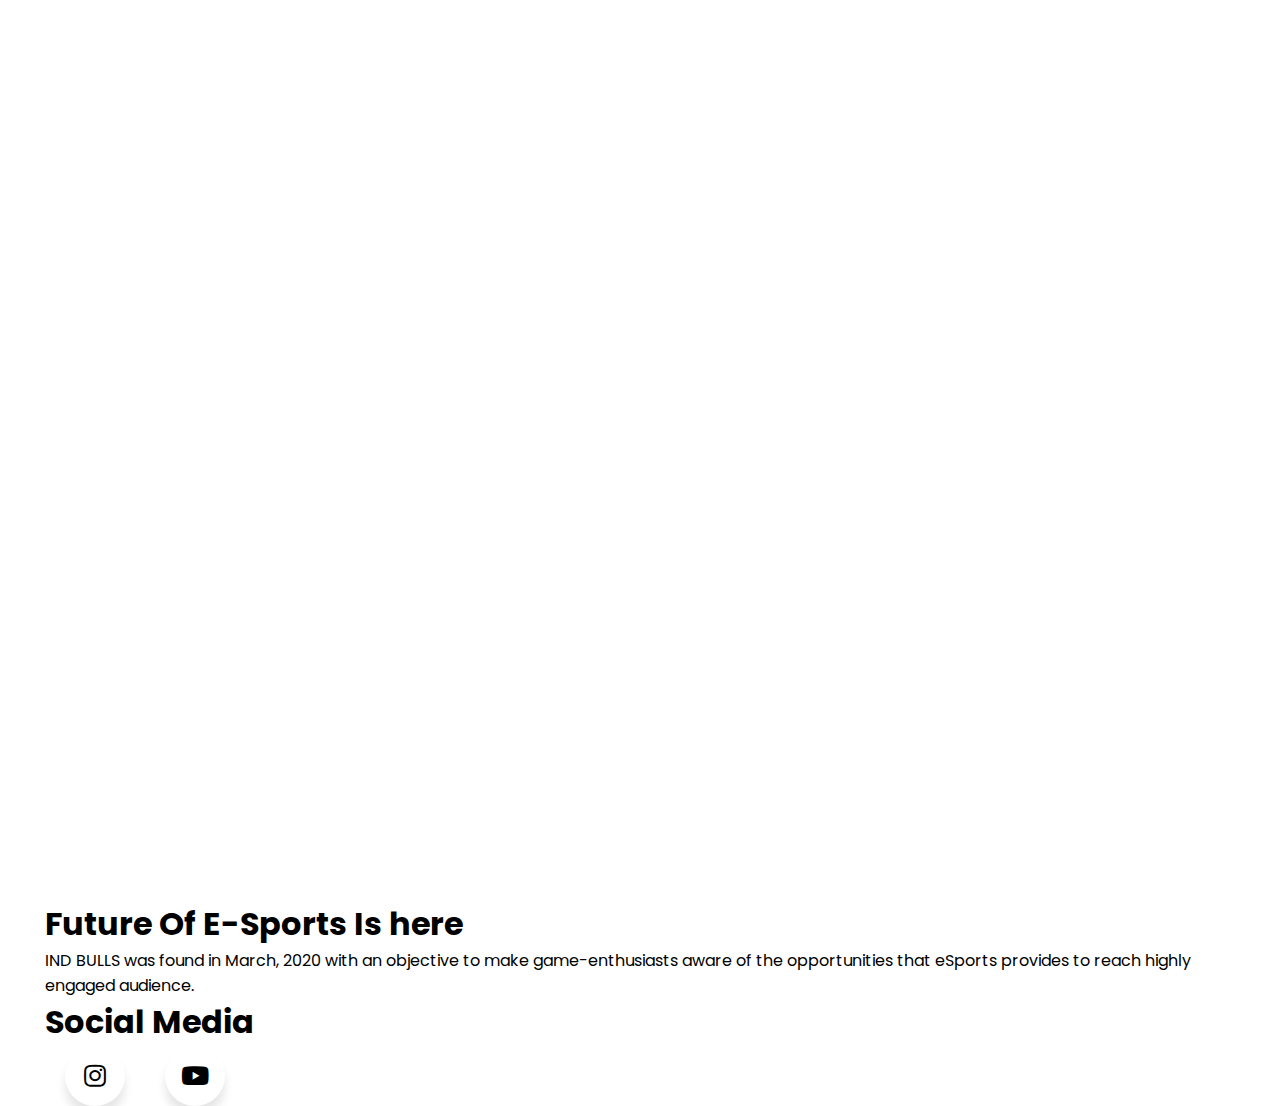
==== index.html @ 50324758 "Add files via upload" ====
<!DOCTYPE html>

<html lang="en">
<head>
  <meta charset="UTF-8">
  <meta name="viewport" content="width=device-width, initial-scale=1.0">
  <meta http-equiv="X-UA-Compatible" content="ie=edge">
  <title>IND BULLS </title>
  <link rel="stylesheet" href="style.css">
  <link rel="stylesheet" href="https://cdnjs.cloudflare.com/ajax/libs/font-awesome/5.15.3/css/all.min.css"/>
  <link rel="stylesheet" href="https://cdnjs.cloudflare.com/ajax/libs/font-awesome/5.15.3/css/all.min.css"/>
  
</head>
<body>
  <div class="wrapper navbar">
    <nav>
      <input type="checkbox" id="show-search">
      <input type="checkbox" id="show-menu">
      <label for="show-menu" class="menu-icon"><i class="fas fa-bars"></i></label>
      <div class="content">
      <div class="logo"><a href="#">IND BULLS</a></div>
        <ul class="links">
          <li><a href="#">Home</a></li>
          <li><a href="#">About</a></li>
          <li>
            <a href="#" class="desktop-link">Scrim</a>
            <input type="checkbox" id="show-features">
            <label for="show-features">Scrim</label>
            <ul>
              <li><a href="">Drop Menu 1</a></li>
              <li><a href="#">Drop Menu 2</a></li>
              <li><a href="#">Drop Menu 3</a></li>
              <li><a href="#">Drop Menu 4</a></li>
            </ul>
          </li>
          <li>
            <a href="#" class="desktop-link">Event</a>
            <input type="checkbox" id="show-services">
            <label for="show-services">Services</label>
            <ul>
              <li><a href="#">Drop Menu 1</a></li>
              <li><a href="#">Drop Menu 2</a></li>
              <li><a href="#">Drop Menu 3
                
              </a></li>
              <li>
                <a href="#" class="desktop-link">More Items</a>
                <input type="checkbox" id="show-items">
                <label for="show-items">More Items</label>
                <ul>
                  <li><a href="#">Sub Menu 1</a></li>
                  <li><a href="#">Sub Menu 2</a></li>
                  <li><a href="#">Sub Menu 3</a></li>
                </ul>
              </li>
            </ul>
          </li>
          <li><a href="#">Feedback</a></li>
        </ul>
      </div>
      
    </nav>
  </div>

  <div class="dummy-text">
    <h2></h2>
    <h2></h2>
  </div>

  

  

  


  <div class="content">
    <div class="title"><h1>Future Of E-Sports Is here</h1></div>
    
    <p class=".titlei">IND BULLS was found in March, 2020 with an objective to make game-enthusiasts aware of the opportunities that eSports provides to reach highly engaged audience.  </p>
    <p><h1>Social Media</h1></p>    
    <div class="wrapperi">
      
      
      <div class="icon instagram">
         <div class="tooltip">
            Instagram
         </div>
         <span><i class="fab fa-instagram"></i></span>
      </div>
      
      <div class="icon youtube">
         <div class="tooltip">
            YouTube
         </div>
         <span><i class="fab fa-youtube"></i></span>
      </div>
   </div>
  </div>
</div>

</body>
</html>
---- style.css ----
@import url('https://fonts.googleapis.com/css2?family=Poppins:wght@200;300;400;500;600;700&display=swap');
*{
  margin: 0;
  padding: 0;
  box-sizing: border-box;
  text-decoration: none;
  font-family: 'Poppins', sans-serif;
}

.wrapper{
  
  position: fixed;
  width: 100%;
  position: fixed;
  z-index: 5;
  padding: 25px 0;
  transition: all 0.3s ease;
}
.wrapper nav{
  position: relative;
  display: flex;
  max-width: calc(100% - 200px);
  margin: 0 auto;
  height: 70px;
  align-items: center;
  justify-content: space-between;
}

nav .content{
  display: flex;
  align-items: center;
}
nav .content .links{
  margin-left: 80px;
  display: flex;
}
.content .logo a{
  color: #fff;
  font-size: 30px;
  font-weight: 600;
}
.content .links li{
  list-style: none;
  line-height: 70px;
}
.content .links li a,
.content .links li label{
  color: #fff;
  font-size: 18px;
  font-weight: 500;
  padding: 9px 17px;
  border-radius: 5px;
  transition: all 0.3s ease;
}
.content .links li label{
  display: none;
}
.content .links li a:hover,
.content .links li label:hover{
  background: #323c4e;
}
.wrapper .search-icon,
.wrapper .menu-icon{
  color: #fff;
  font-size: 18px;
  cursor: pointer;
  line-height: 70px;
  width: 70px;
  text-align: center;
}
.wrapper .menu-icon{
  display: none;
}
.wrapper #show-search:checked ~ .search-icon i::before{
  content: "\f00d";
}

.wrapper .search-box{
  position: absolute;
  height: 100%;
  max-width: calc(100% - 50px);
  width: 100%;
  opacity: 0;
  pointer-events: none;
  transition: all 0.3s ease;
}
.wrapper #show-search:checked ~ .search-box{
  opacity: 1;
  pointer-events: auto;
}
.search-box input{
  width: 100%;
  height: 100%;
  border: none;
  outline: none;
  font-size: 17px;
  color: #fff;
  background: #171c24;
  padding: 0 100px 0 15px;
}
.search-box input::placeholder{
  color: #f2f2f2;
}
.search-box .go-icon{
  position: absolute;
  right: 10px;
  top: 50%;
  transform: translateY(-50%);
  line-height: 60px;
  width: 70px;
  background: #171c24;
  border: none;
  outline: none;
  color: #fff;
  font-size: 20px;
  cursor: pointer;
}
.wrapper input[type="checkbox"]{
  display: none;
}

/* Dropdown Menu code start */
.content .links ul{
  position: absolute;
  background: #171c24;
  top: 80px;
  z-index: -1;
  opacity: 0;
  visibility: hidden;
}
.content .links li:hover > ul{
  top: 70px;
  opacity: 1;
  visibility: visible;
  transition: all 0.3s ease;
}
.content .links ul li a{
  display: block;
  width: 100%;
  line-height: 30px;
  border-radius: 0px!important;
}
.content .links ul ul{
  position: absolute;
  top: 0;
  right: calc(-100% + 8px);
}
.content .links ul li{
  position: relative;
}
.content .links ul li:hover ul{
  top: 0;
}

/* Responsive code start */
@media screen and (max-width: 1250px){
  .wrapper nav{
    max-width: 100%;
    padding: 0 20px;
  }
  nav .content .links{
    margin-left: 30px;
  }
  .content .links li a{
    padding: 8px 13px;
  }
  .wrapper .search-box{
    max-width: calc(100% - 100px);
  }
  .wrapper .search-box input{
    padding: 0 100px 0 15px;
  }
}

@media screen and (max-width: 900px){
  .wrapper .menu-icon{
    display: block;
  }
  .wrapper #show-menu:checked ~ .menu-icon i::before{
    content: "\f00d";
  }
  nav .content .links{
    display: block;
    position: fixed;
    background: #14181f;
    height: 100%;
    width: 100%;
    top: 70px;
    left: -100%;
    margin-left: 0;
    max-width: 350px;
    overflow-y: auto;
    padding-bottom: 100px;
    transition: all 0.3s ease;
  }
  nav #show-menu:checked ~ .content .links{
    left: 0%;
  }
  .content .links li{
    margin: 15px 20px;
  }
  .content .links li a,
  .content .links li label{
    line-height: 40px;
    font-size: 20px;
    display: block;
    padding: 8px 18px;
    cursor: pointer;
  }
  .content .links li a.desktop-link{
    display: none;
  }

  /* dropdown responsive code start */
  .content .links ul,
  .content .links ul ul{
    position: static;
    opacity: 1;
    visibility: visible;
    background: none;
    max-height: 0px;
    overflow: hidden;
  }
  .content .links #show-features:checked ~ ul,
  .content .links #show-services:checked ~ ul,
  .content .links #show-items:checked ~ ul{
    max-height: 100vh;
  }
  .content .links ul li{
    margin: 7px 20px;
  }
  .content .links ul li a{
    font-size: 18px;
    line-height: 30px;
    border-radius: 5px!important;
  }
}

@media screen and (max-width: 400px){
  .wrapper nav{
    padding: 0 10px;
  }
  .content .logo a{
    font-size: 27px;
  }
  .wrapper .search-box{
    max-width: calc(100% - 70px);
  }
  .wrapper .search-box .go-icon{
    width: 30px;
    right: 0;
  }
  .wrapper .search-box input{
    padding-right: 30px;
  }
  .content{


    max-width: 125px;
    margin: auto;
    padding: 0px 3px;

  }
  
  
}

.dummy-text{

  height: 100vh;
  background: url("banner.jpg") no-repeat;
  background-size: cover;
  background-position: center;
  background-attachment: fixed;

    
}
.content{
  max-width: 1250px;
  margin: auto;
  padding: 0px 30px;
}


.dummy-text h2{
  font-size: 45px;
  margin: 5px 0;
}

.content{
  max-width: 1250px;
  margin: auto;
  padding: 0px 30px;
}
.navbark{
  position: fixed;
  z-index: 5;
  width: 100%;
  padding: 25px 0;
  transition: all 0.3s ease;
}
.navbar.sticky{
  padding: 10px 0;
  background: #1b1b1b;
  box-shadow: 0px 3px 5px 0px rgba(0,0,0,0.1);
}
.navbar .content{
  display: flex;
  align-items: center;
  justify-content: space-between;
}



@import url('https://fonts.googleapis.com/css?family=Poppins:400,500,600,700&display=swap');

html,body{
  display: grid;
  height: 100%;
  width: 100%;
  
}
.wrapperi{
  display: inline-flex;
}
.wrapperi .icon{
  margin: 0 20px;
  text-align: center;
  cursor: pointer;
  display: flex;
  align-items: center;
  justify-content: center;
  flex-direction: column;
  position: relative;
  z-index: 2;
  transition: 0.4s cubic-bezier(0.68, -0.55, 0.265, 1.55);
}
.wrapperi .icon span{
  display: block;
  height: 60px;
  width: 60px;
  background: #fff;
  border-radius: 50%;
  position: relative;
  z-index: 2;
  box-shadow: 0px 10px 10px rgba(0,0,0,0.1);
  transition: 0.4s cubic-bezier(0.68, -0.55, 0.265, 1.55);
}
.wrapperi .icon span i{
  line-height: 60px;
  font-size: 25px;
}
.wrapperi .icon .tooltip{
  position: absolute;
  top: 0;
  z-index: 1;
  background: #fff;
  color: #fff;
  padding: 10px 18px;
  font-size: 20px;
  font-weight: 500;
  border-radius: 25px;
  opacity: 0;
  pointer-events: none;
  box-shadow: 0px 10px 10px rgba(0,0,0,0.1);
  transition: 0.4s cubic-bezier(0.68, -0.55, 0.265, 1.55);
}
.wrapperi .icon:hover .tooltip{
  top: -70px;
  opacity: 1;
  pointer-events: auto;
}
.icon .tooltip:before{
  position: absolute;
  content: "";
  height: 15px;
  width: 15px;
  background: #fff;
  left: 50%;
  bottom: -6px;
  transform: translateX(-50%) rotate(45deg);
  transition: 0.4s cubic-bezier(0.68, -0.55, 0.265, 1.55);
}
.wrapperi .icon:hover span{
  color: #fff;
}
.wrapperi .icon:hover span,
.wrapperi .icon:hover .tooltip{
  text-shadow: 0px -1px 0px rgba(0,0,0,0.4);
}
.wrapperi .facebook:hover span,
.wrapperi .facebook:hover .tooltip,
.wrapperi .facebook:hover .tooltip:before{
  background: #3B5999;
}
.wrapperi .twitter:hover span,
.wrapperi .twitter:hover .tooltip,
.wrapperi .twitter:hover .tooltip:before{
  background: #46C1F6;
}
.wrapperi .instagram:hover span,
.wrapperi .instagram:hover .tooltip,
.wrapperi .instagram:hover .tooltip:before{
  background: #e1306c;
}
.wrapperi .github:hover span,
.wrapperi .github:hover .tooltip,
.wrapperi .github:hover .tooltip:before{
  background: #333;
}
.wrapperi .youtube:hover span,
.wrapperi .youtube:hover .tooltip,
.wrapperi .youtube:hover .tooltip:before{
  background: #DE463B;
}
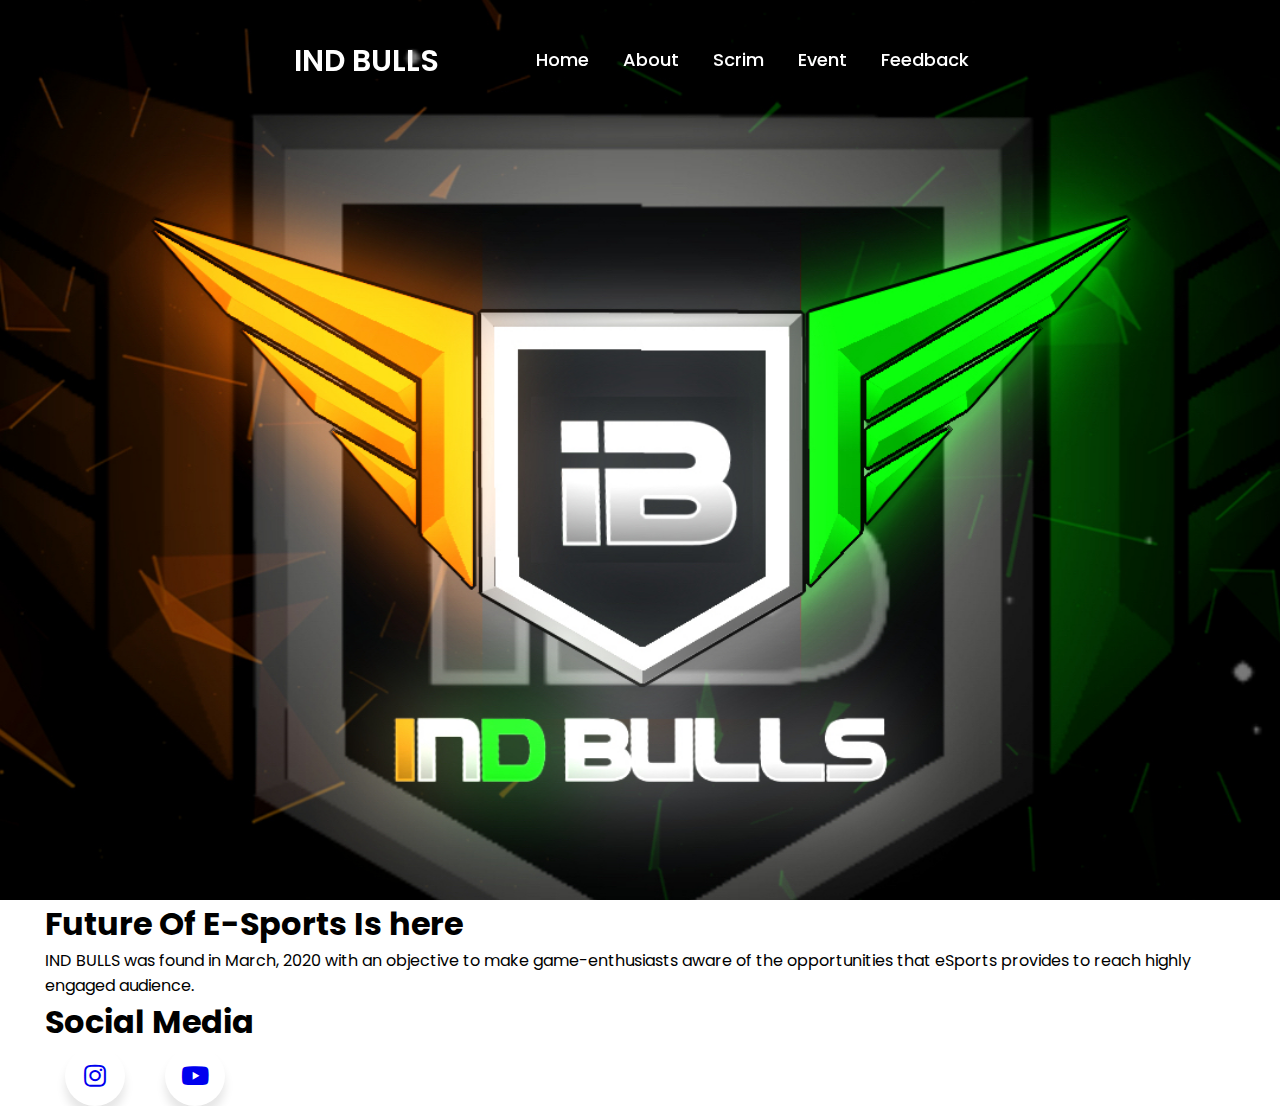
==== commit 12ac68bd: "Add files via upload" ====
--- a/index.html
+++ b/index.html
@@ -86,14 +86,15 @@
          <div class="tooltip">
             Instagram
          </div>
-         <span><i class="fab fa-instagram"></i></span>
+         <span><a href="https://www.instagram.com/indbulls.in/"><i class="fab fa-instagram"></i></a></span>
       </div>
       
       <div class="icon youtube">
-         <div class="tooltip">
-            YouTube
+        
+         <div class="tooltip"> 
+            YouTube</a>
          </div>
-         <span><i class="fab fa-youtube"></i></span>
+         <span><a href="https://www.youtube.com/c/INDBULLS/featured"><i class="fab fa-youtube"></i></a></span>
       </div>
    </div>
   </div>
--- a/style.css
+++ b/style.css
@@ -268,10 +268,11 @@
 .dummy-text{
 
   height: 100vh;
-  background: url("banner.jpg") no-repeat;
+  
   background-size: cover;
   background-position: center;
   background-attachment: fixed;
+  background-image: url('banner.JPG');
 
     
 }
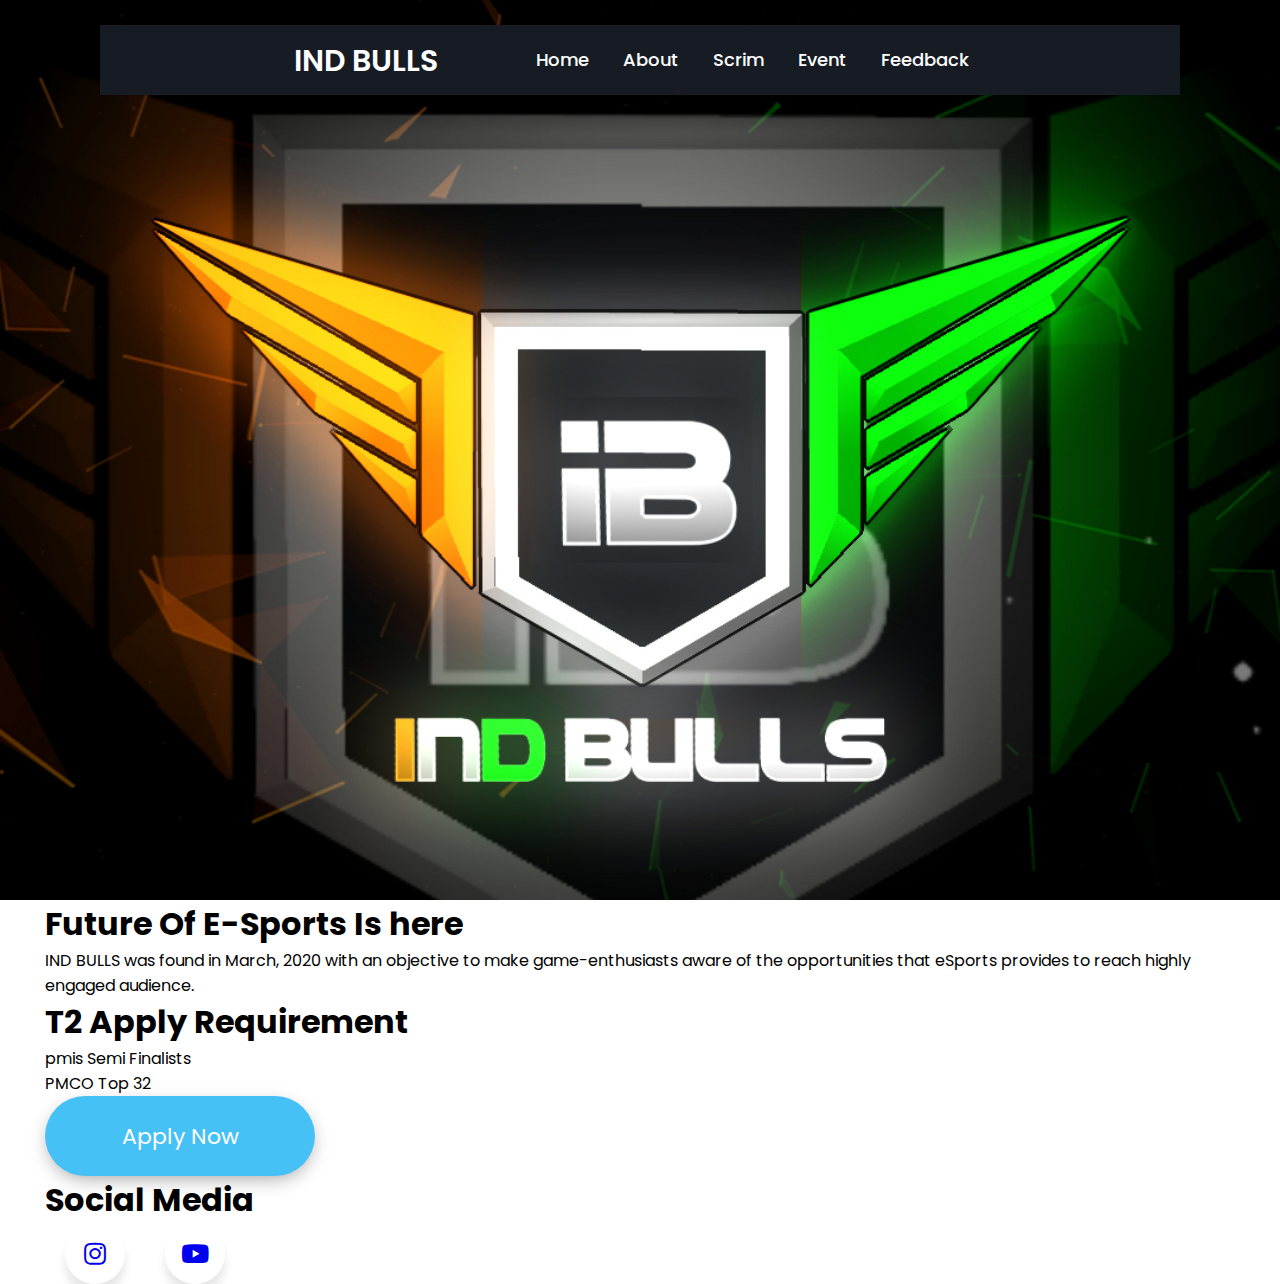
==== commit 2b3c466b: "Add files via upload" ====
--- a/index.html
+++ b/index.html
@@ -27,7 +27,7 @@
             <input type="checkbox" id="show-features">
             <label for="show-features">Scrim</label>
             <ul>
-              <li><a href="">Drop Menu 1</a></li>
+              <li><a href="#s1">Next Level</a></li>
               <li><a href="#">Drop Menu 2</a></li>
               <li><a href="#">Drop Menu 3</a></li>
               <li><a href="#">Drop Menu 4</a></li>
@@ -75,13 +75,29 @@
 
 
   <div class="content">
+
     <div class="title"><h1>Future Of E-Sports Is here</h1></div>
     
     <p class=".titlei">IND BULLS was found in March, 2020 with an objective to make game-enthusiasts aware of the opportunities that eSports provides to reach highly engaged audience.  </p>
-    <p><h1>Social Media</h1></p>    
+    <p id="s1"><h1>T2 Apply Requirement</h1></p>
+    <P> pmis Semi Finalists <br> PMCO Top 32 </P>
+    <div class="hero">
+      <a href="Next.html"><button class="tooltip">
+        <p>Apply Now</p>
+        
+      </button></a>
+    </div>
+      
+    
+    
+  
+    
+    
+    
+    
+    
+    <p><h1>Social Media</h1></p> 
     <div class="wrapperi">
-      
-      
       <div class="icon instagram">
          <div class="tooltip">
             Instagram
--- a/style.css
+++ b/style.css
@@ -24,6 +24,7 @@
   height: 70px;
   align-items: center;
   justify-content: space-between;
+  background: #171c24;
 }
 
 nav .content{
@@ -413,4 +414,22 @@
 .wrapperi .youtube:hover .tooltip,
 .wrapperi .youtube:hover .tooltip:before{
   background: #DE463B;
-}+}
+button{
+  width:270px ;
+  height: 80px;
+  border: 0;
+  outline: none;
+  background: #46C1F6;
+  color: #fff;
+  font-size: 22px;
+  border-radius: 40px;
+  text-align: center;
+  box-shadow: 0 6px 20px -5px rgba(0,0,0,0.4);
+  overflow: hidden;
+  cursor: pointer;
+}
+button:hover{
+  background: #DE463B;
+
+}
